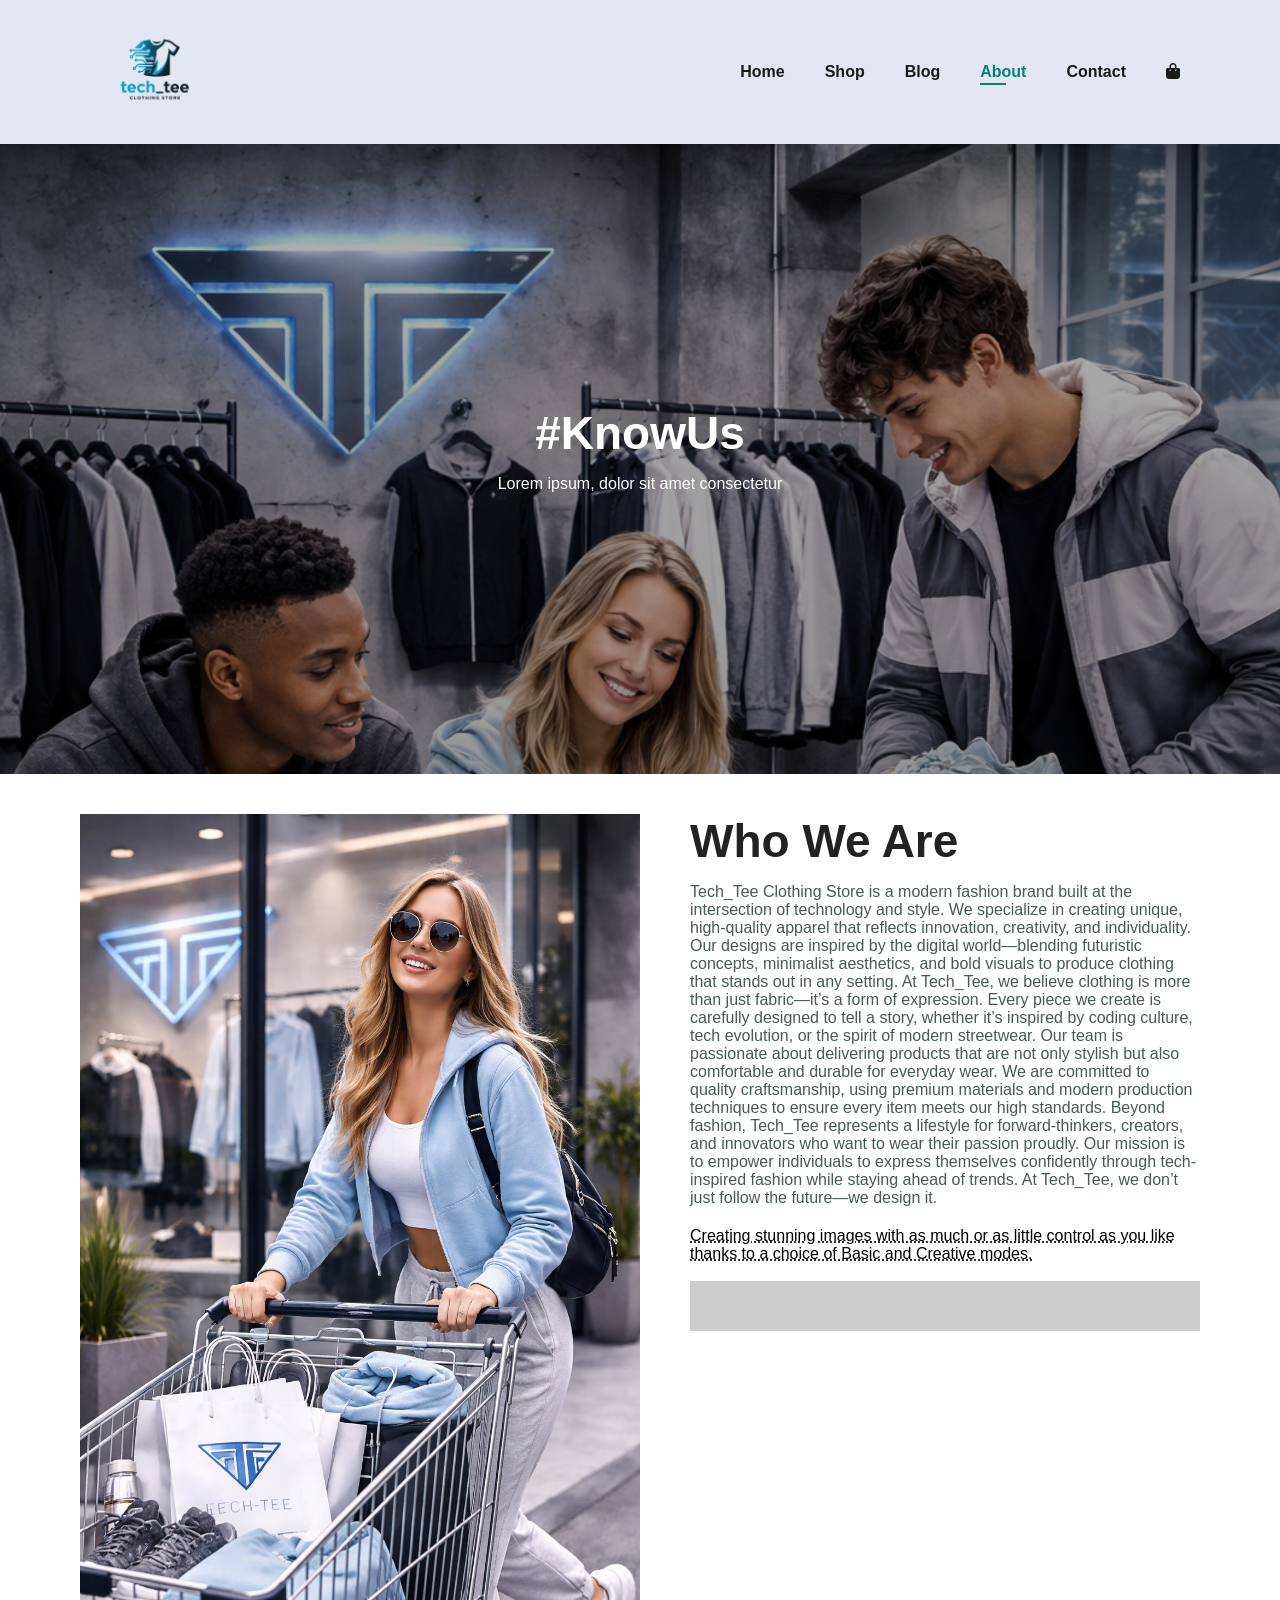
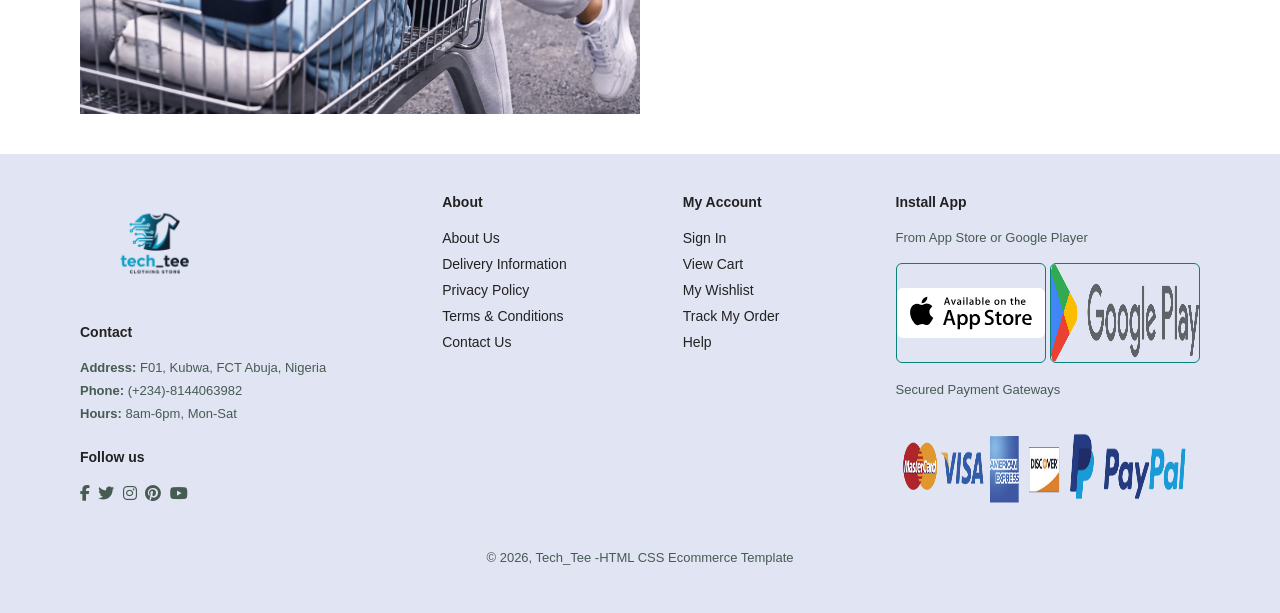
==== about.html @ 768c6d1c "about1" ====
<!DOCTYPE html>
<html lang="en">
<head>
    <meta charset="UTF-8">
    <meta name="viewport" content="width=device-width, initial-scale=1.0">
    <title>Ecommerce-Website</title>
    <link rel="stylesheet" href="https://cdnjs.cloudflare.com/ajax/libs/font-awesome/6.5.0/css/all.min.css">
    <link rel="stylesheet" href="style.css">
</head>
<body>
    <section id="header">
        <a href="#"><img src="images/logo-1.png" class="logo" class="logo" onclick="location.href='index.html'" alt="Website-logo"></a>

        <div>
            <ul id="navbar">
                <li><a href="index.html">Home</a></li>
                <li><a href="shop.html">Shop</a></li>
                <li><a href="blog.html">Blog</a></li>
                <li><a class="active" href="about.html">About</a></li>
                <li><a href="contact">Contact</a></li>
                <li id="lg-bag"><a href="cart.html"><i class="fa-solid fa-bag-shopping"></i></i></a></li>
                <a href="#" id="close"><i class="far fa-times"></i></a>
            </ul>
        </div>
        <div id="mobile">
             <a href="cart.html"><i class="fa-solid fa-bag-shopping"></i></i></a>
             <i id="bar" class="fas fa-outdent"></i>
        </div>
    </section>
    <section id="page-header" class="about-header"> 
        <h2>#KnowUs</h2>
        <p>Lorem ipsum, dolor sit amet consectetur</p>
    </section>
    <section id="about-header" class="section-p1">
        <div class="about-container">
           <img src="images/about2.png" alt="">
            <div class="about-text">
                <h2>Who We Are</h2>
                <p>
                    Tech_Tee Clothing Store is a modern fashion brand built at the intersection of technology and style. We specialize in creating unique, high-quality apparel that reflects innovation, creativity, and individuality. Our designs are inspired by the digital world—blending futuristic concepts, minimalist aesthetics, and bold visuals to produce clothing that stands out in any setting.

                    At Tech_Tee, we believe clothing is more than just fabric—it’s a form of expression. Every piece we create is carefully designed to tell a story, whether it’s inspired by coding culture, tech evolution, or the spirit of modern streetwear. Our team is passionate about delivering products that are not only stylish but also comfortable and durable for everyday wear.

                    We are committed to quality craftsmanship, using premium materials and modern production techniques to ensure every item meets our high standards. Beyond fashion, Tech_Tee represents a lifestyle for forward-thinkers, creators, and innovators who want to wear their passion proudly.

                    Our mission is to empower individuals to express themselves confidently through tech-inspired fashion while staying ahead of trends. At Tech_Tee, we don’t just follow the future—we design it.
                </p>
                <abbr title="">Creating stunning images with as much or as little control as you like thanks to a choice of Basic and Creative modes.</abbr>
                <br><br>
                <div class="marquee">
                    <p>Creating stunning images with as much or as little control as you like thanks to a choice of Basic and Creative modes.</p>
                </div>
            </div>
        </div>
    </section> 
    <footer class="section-p1">
        <div class="col">
            <img class="logo" src="images/logo-1.png" onclick="location.href='index.html'" alt="">
            <h4>Contact</h4>
            <p><strong>Address:</strong> F01, Kubwa, FCT Abuja, Nigeria</p>
            <p><strong>Phone:</strong> (+234)-8144063982</p>
            <p><strong>Hours:</strong> 8am-6pm, Mon-Sat</p>

            <div class="follow">
            <h4>Follow us</h4>
            <div class="icon">
                <i class="fab fa-facebook-f"></i>
                <i class="fab fa-twitter"></i>
                <i class="fab fa-instagram"></i>
                <i class="fab fa-pinterest"></i>
                <i class="fab fa-youtube"></i>
            </div>
        </div>
        </div>
        
        <div class="col">
            <h4>About</h4>
            <a href="#">About Us</a>
            <a href="#">Delivery Information</a>
            <a href="#">Privacy Policy</a>
            <a href="#">Terms & Conditions</a>
            <a href="#">Contact Us</a>
        </div>
        <div class="col">
            <h4>My Account</h4>
            <a href="#">Sign In</a>
            <a href="#">View Cart</a>
            <a href="#">My Wishlist</a>
            <a href="#">Track My Order</a>
            <a href="#">Help</a>
        </div>
        <div class="col install">
            <h4>Install App</h4>
            <p>From App Store or Google Player</p>
            <div class="row">
                <img class="payment" src="images/app-store.svg" alt="">
                <img class="payment" src="images/google.png" alt="">
            </div>
            <p>Secured Payment Gateways</p>
            <img class="payment1" src="images/payment.png" alt="">
        </div>
        <div class="copyright">
            <p>&copy; 2026, Tech_Tee -HTML CSS Ecommerce Template</p>
        </div>
    </footer>
    <script src="script.js"></script>
</body>
</html>
---- style.css ----
@import url('https://fonts.googleapis.com/css2?family=League+Spartan:wght@100;200;300;400;500;600;700;800;900&display=swap');
* {
    margin: 0;
    padding: 0;
    box-sizing: border-box;
    font-family: 'spartan', sans-serif;
}

h1 {
    font-size: 50px;
    line-height: 64px;
    color: #222;
}

h2 {
    font-size: 46px;
    line-height: 54px;
    color: #222;
}

h4 {
    font-size: 20px;
    color: #222;
}

h6 {
    font-weight: 700;
    font-size: 12px;
}

p {
    font-size: 16px;
    color: #465b52;
    margin: 15px 0 20px 0;
}

.section-p1 {
    padding: 40px 80px;
}

.section-m1 {
    margin: 40px 0;
}
button.normal {
    font-size: 14px;
    font-weight: 600;
    padding: 15px 10px;
    color: #000;
    background-color: #fff;
    border-radius: 4px;
    cursor: pointer;
    border: none;
    outline: none;
    transition: 0.2s ;
}
button.white {
    font-size: 13px;
    font-weight: 600;
    padding: 11px 18px;
    color: #fff;
    background-color: transparent;
    cursor: pointer;
    border: 1px solid #fff ;
    outline: none;
    transition: 0.2s ;
}

body {
    width: 100%;
}

/*Header Start */
#header {
  display: flex;
  justify-content:space-between;  
  align-items: center;
  padding: 20px 80px;
  background-color: #E3E6F3;
  box-shadow: 0 5px 15px rgba(0, 0, 0, 0.06);
  z-index: 999;
  position: sticky;
  top: 0;
  left: 0;
}
#header img {
    height: 100px;
    width: 150px;
}

#navbar {
    display: flex;
    justify-content: center;
    align-items: center;
}

#navbar li {
    list-style: none;
    padding: 0 20px;
    position: relative;
}

#navbar li a {
    text-decoration: none;
    font-size: 16px;
    font-weight: 600;
    color: #1a1a1a;
    transition: 0.3s  ease;
}

#navbar li a:hover,
#navbar li a.active {
    color: #088178;
}

#navbar li a.active::after,
#navbar li a:hover::after{
    content: "";
    width: 30%;
    height: 2px;
    background: #088178;
    position: absolute;
    bottom: -4px;
    left: 20px;
}
#mobile {
    display: none;
    align-items: center;
}
#close {
    display: none;
}

/* Home Page*/
#hero {
    background-image: url(images/newhero.png);
    height: 100vh;
    width: 100%;
    background-size: cover;
    background-position: top 25% right 0;
    padding: 0 80px;
    display: flex;
    flex-direction: column ;
    align-items: flex-start;
    justify-content: center;
} 
#hero h4 {
    padding-bottom: 15px;
} 
#hero h1 { 
    color: #088178;
} 
#hero button {
    background-color: #E3E6F3;
    color: #088178;
    border: 0;
    padding: 14px 80px 14px 65px;
    background-repeat: no-repeat;
    cursor: pointer;
    font-weight: 700;
    font-size: 15px;
}
#feature .fe-box {
    width: 180px;
    text-align: center;
    padding: 25px 15px;
    box-shadow: 20px 20px 34px rgba(0, 0, 0, 0.03);
    border: 1px solid #cce7d0;
    border-radius: 4px;
    margin: 15px 0;
}
#feature .fe-box:hover {
   box-shadow: 10px 10px 54px rgba(70, 62, 221, 0.1); 
}

.fe-box img {
    width: 100%;
    height: 100px;
    margin-bottom: 18px;
}
#feature {
    display: flex;
    align-items: center;
    justify-content: space-between;
    flex-wrap: wrap;
}  
#feature .fe-box h6 {
    display: inline-block;
    padding: 9px 8px 6px 8px;
    line-height: 1;
    border-radius: 4px;
    color: #088178;
    background-color: #fddde4;
}
#feature .fe-box:nth-child(2) h6 {
    background-color: #cdebbc;
}
#feature .fe-box:nth-child(3) h6 {
    background-color: #d1e8f2;
}
#feature .fe-box:nth-child(4) h6 {
    background-color: #cdd4f8;
}
#feature .fe-box:nth-child(5) h6 {
    background-color: #f6dbf6;
}
#feature .fe-box:nth-child(6) h6 {
    background-color: #fff2e5;
}

#product1 {
     text-align: center;
}
#product1 .pro-container {
     display: flex;
     justify-content: space-between;
     padding-top: 20px;
     flex-wrap: wrap;
}

#product1 .pro {
   width: 23%; 
   min-width: 250px;
   padding: 10px 12px;
   border: 1px solid #cce7d0;
   border-radius: 25px;
   cursor: pointer;
   box-shadow: 20px 20px 30px rgba(0, 0, 0, 0.02);
   margin: 15px 0;
   transition: 0.2s ease;
   position: relative;
}
#product1 .pro:hover {
    box-shadow: 20px 20px 30px rgba(0, 0, 0, 0.06);
}
#product1 .pro img {
    width: 100%;
    height: 200px;
    border-radius: 20px;
}
#product1 .pro des {
    text-align: start;
    padding: 10px 0;
}
#product1 .pro span {
    color: #606063;
    font-size: 12px;
}

#product1 .pro .des h5 {
    padding-top: 7px;
    color: #1a1a1a;
    font-size: 14px;
}
#product1 .pro .des i {
    font-size: 12px;
    color: rgb(243, 181, 25);
}
#product1 .pro .des h4 {
    padding-top: 7px;
    font-size: 15px;
    font-weight: 700;
    color: #088178;
}
#product1 .pro .cart {
width: 40px;
height: 40px;
line-height: 40px;
background-color: #e8f6ea;
font-weight: 500;
color: #088178;
border: 1px solid #cce7d0;
position: absolute;
bottom: 20px;
right: 10px;
}

#banner {
    display: flex;
    flex-direction: column;
    justify-content: center;
    align-items: center;
    text-align: center;
    background-image:linear-gradient(rgba(0,0,0,0.3), rgba(0,0,0,0.3)), url(images/banner/b1.png);
    background-size: cover;
    background-position: center;
    width: 100%;
    height: 70vh;
}
#banner h4 {
    color: #fff;
    font-size: 16px;
}
#banner h2 {
    color: #fff;
    font-size: 30px;
    padding: 10px 0;
}
#banner h2 span {
    color: #ef3636;
}
#banner button:hover {
    background-color: #088178;
    color: #fff;
}
#sm-banner {
    display:flex;
    justify-content: space-around;
    flex-wrap: wrap;
}
#sm-banner .banner-box {
    display: flex;
    flex-direction: column;
    justify-content: center;
    align-items: flex-start;
    background-image:linear-gradient(rgba(0,0,0,0.3), rgba(0,0,0,0.3)), url(images/sm3.png);
    background-size: cover;
    background-position: center;
    min-width: 500px;
    height: 55vh;
    padding: 30px;
}
#sm-banner .banner-box2 {
    background-image:linear-gradient(rgba(0,0,0,0.3), rgba(0,0,0,0.4)), url(images/sm2.png);
}
#sm-banner h4 {
    color: #fff;
    font-size: 20px;
    font-weight: 300;
}
#sm-banner h2 {
    color: #fff;
    font-size: 20px;
    font-size: 800;
}
#sm-banner span {
    color: #fff;
    font-size: 14px;
    font-size: 500;
    padding-bottom: 15px;
}
#sm-banner .banner-box:hover button {
    background-color: #088178;
    border: 1px sol id #088178  ;
}
#banner3 {
    display:flex;
    justify-content: space-between;
    flex-wrap: wrap;
    padding: 0 80px;
}
#banner3 .banner-box {
    display: flex;
    flex-direction: column;
    justify-content: center;
    align-items: flex-start;
    background-image:linear-gradient(rgba(0,0,0,0.3), rgba(0,0,0,0.4)), url(images/new-sm1.jpg);
    background-size: cover;
    background-position: center;
    min-width: 30%;
    height: 30vh;
    padding: 20px;
    margin-bottom: 20px; 
}
#banner3 .banner-box4{
    background-image:linear-gradient(rgba(0,0,0,0.3), rgba(0,0,0,0.3)), url(images/new-sm3.jpg);
}
#banner3 .banner-box5{
    background-image:linear-gradient(rgba(0,0,0,0.3), rgba(0,0,0,0.4)), url(images/new-sm11.jpg);
}
#banner3 h2 {
     color: #fff;
     font-family: 900;
     font-size: 22px;
}

#banner3 h3 {
     color: #ec544e;
     font-family: 800;
     font-size: 25px;
}
#newsletter {
    display: flex;
    justify-content: space-between;
    align-items: center;
    flex-wrap: wrap;
    background-image: url(images/b4.jpg);
    background-size: cover;
    background-position: center;
    background-color: #041e42;
}
#newsletter h4 {
    font-size: 22px;
    font-weight: 700;
    color: #fff;
}
#newsletter p {
    font-size: 14px;
    font-weight: 600;
    color: #818ea0;
}
#newsletter p span{
    color: #ffbd27;
}
#newsletter .form {
    display: flex;
    width: 40%;
}

#newsletter input {
    height: 3.125rem;
    padding: 0 1.25em;
    font-size: 14px;
    width: 100%;
    border: 1px solid transparent;
    border-radius: 4px;
    outline: none;
    border-top-right-radius: 0;
    border-bottom-right-radius: 0;
}
#newsletter button {
    background-color: #088178;
    color: #fff;
    white-space: nowrap;
    border-top-left-radius: 0;
    border-bottom-left-radius: 0; 
}

footer {
    display: flex;
    flex-wrap: wrap;
    justify-content: space-between;
    background-color: #e1e4f2;
}
footer .col {
    display: flex;
    flex-direction: column;
    align-items: flex-start;
    margin-bottom: 20px;
}
footer .logo {
    height: 100px;
    width: 150px;
    margin-bottom: 30px;
}
footer h4 {
    font-size: 14px;
    padding-bottom: 20px;
}
footer p {
    font-size: 13px;
    margin: 0 0 8px 0;
}
footer a {
    font-size: 14px;
    text-decoration: none;
    color: #222;
    margin-bottom: 10px;
}

footer .follow {
    margin-top: 20px;
}
footer .follow i {
    color: #465b52;
    padding-right: 4px;
    cursor: pointer;
} 
footer .install .row img{
    border: 1px solid #088178;
    border-radius: 6px ;
} 
footer .install img {
    margin: 10px 0 15px 0;
}

footer .payment{
    height: 100px;
    width: 150px;
}

footer .payment1{
    height: 100px;
    width: 300px;
}
 
footer .follow i:hover {
    color: #088178;
}
footer .follow i:hover,
footer a:hover {
    color: #088178;
}

footer .copyright {
    width: 100%;
    text-align: center;
}

/* Shop Page*/
#page-header{
   background-image:linear-gradient(rgba(0,0,0,0.3), rgba(0,0,0,0.5)), url('images/shopbanner.png'); 
    width: 100%;
    height: 70vh;
    background-size: cover;
    display: flex;
    justify-content: center;
    text-align: center;
    flex-direction: column;
    padding: 14px;
}
#page-header h2,
#page-header p {
    color: #fff;
}
#pagination {
    text-align: center;
}
#pagination a {
    text-decoration: none;
    background-color: #088178;
    padding: 15px 20px;
    color: #fff;
    font-weight: 600;
}
#pagination a i {
    font-size: 16px;
    font-weight: 600;
}

/*Single Product*/
#prodetails {
    display: flex;
    margin-top:20px ; 
}
#prodetails  .single-pro-image {
    width: 40%;
    margin-right: 50px;
}
.small-img-group {
    display: flex;
    justify-content: space-between;
}
.small-img-col {
     flex-basis: 24%;
     cursor: pointer;
}
#prodetails .single-pro-details {
    width: 50%;
    padding-top: 20px;
}

#prodetails .single-pro-details h4 {
    padding: 40px 0 20px 0;
}
#prodetails .single-pro-details h2 {
    font-size: 20px;
}
#prodetails .single-pro-details select {
    display: block;
    padding: 5px 10px;
    margin-bottom: 10px;
}
#prodetails .single-pro-details input {
    width: 50px;
    height: 47px;
    padding-right: 10px;
    font-size: 16px;
    margin-right: 10px;
}
#prodetails .single-pro-details input:focus{
    outline: none;
}
#prodetails .single-pro-details button{
     background-color: #088178;
     color: #fff  ;
}
#prodetails .single-pro-details span {
      line-height: 25px;
}

/*Blog Page*/
#page-header.blog-header{
    background-image:linear-gradient(rgba(0,0,0,0.3), rgba(0,0,0,0.4)), url('images/blog.png'); 
}
 #blog {
    padding: 150px 150px 0 150px;
 }
 #blog .blog-box{
    display: flex;
    justify-content: center;
    width: 100%;
    position: relative;
    padding-bottom: 90px;
 }
 #blog .blog-img{
    width:50%;
    margin-right: 40px;
 }
#blog img{
    width: 100%;
    height: 300px;
    object-fit: fill;
}
#blog .blog-details{
    width:50%;
 }
 #blog .blog-details a{
    text-decoration: none;
    font-size: 11px;
    color: #000;
    font-weight: 700;
    position: relative;
    transition: 0.3s;
 }
 #blog .blog-details a::after{
    content: "";
    width: 50px;
    height: 1px;
    background-color: #000;
    position: absolute;
    top: 4px;
    right: -60px;
 }
 #blog .blog-details a:hover {
    color:#088178;
 }
 #blog .blog-details a:hover::after{
    background-color:#088178;
 }
 #blog .blog-box h1{
    position: absolute;
    top: -40px;
    left: 0;
    font-size: 70px;
    font-weight: 700;
    color: #c9cbce;
    z-index: -9;
 }

 /* About Page*/
 #page-header.about-header {
    background-image:linear-gradient(rgba(0,0,0,0.3), rgba(0,0,0,0.4)), url('images/about1.png') ;
 }
 #about-header.section-p1 {
    display: flex;
    flex-direction: column;
    align-items: center;
    justify-content: space-around;
 }
 #about-header .about-container{
    display: flex;
    flex-direction: row;
    justify-content: space-between;
    width: 100%;
    height: 100vh;
 }
 #about-header img {
    width: 50%;
    height: auto;
 } 
 .about-text {
    padding-left: 50px;
    width: 50%;
    padding-bottom: 20px;
 } 
 .marquee {
    height: 50px;
    width: 100%;
    overflow: hidden;
    background-color: #ccc;
    white-space: nowrap;
 }
 .marquee p {
    display: inline-block;
    padding-left: 100%; /* move this here */
    animation: scroll-text 12s linear infinite;
 }
 @keyframes scroll-text {
    0% {
        transform: translateX(0);
    }
    100% {
        transform: translateX(-100%);
    }
}
 .marquee p {
    display: inline-block;
    animation: scroll-text 10s linear infinite;
 }

/*Start Media Query */
@media (max-width:799px){
    .section-p1 {
    padding: 40px 20px;
    }
    #navbar {
        display: flex;
        flex-direction: column;
        justify-content: flex-start;
        align-items: flex-start;
        position: fixed;
        top: 0;
        right: -300px;
        height: 100vh;
        width: 300px;
        background-color: #E3E6f3;
        box-shadow: 0 40px 60px rgba(0, 0, 0, 0.1);
        padding: 80px 0 0 10px;
        transition: 0.3s;
    }
    #navbar.active {
        right: 0px;
    }
     #navbar li {
            margin-bottom: 25px;
    }
    #mobile {
        display: flex;
        align-items: center;
    }
    #mobile i{
        color: #1a1a1a;
        font-size: 24px;
        padding-left: 20px;
    } 
    #close {
        display: initial;
        position: absolute;
        top: 30px;
        left: 30px;
        color: #222;
        font-size: 24px;
    }
    #lg-bag {
        display: none;
    }
    #hero {
        height: 70vh;
        width: 100%;
        background-position: top 30% right 30%;
        padding: 0 80px;
    }
    #feature {
        justify-content: center;
    }
    #feature .fe-box{
        margin: 15px 15px;
    }
    #product1 .pro-container {
        justify-content: center;
    }
    #product1 .pro {
        margin: 15px;
    }
    #banner {
        
        height: 20vh; 
    }
    #sm-banner .banner-box {
        min-width: 100%;
        height: 40vh;
    }
    #sm-banner .banner-box2 { 
        margin-top: 30px;
    }
    #banner3 {
        padding: 0 40px;

    }
    #banner3 .banner-box {
        width: 28%;
    }
    #newsletter .form{
        width: 70%;
    }
}

@media (max-width: 477px){
    .section-p1 {
        padding: 20px;
    }

    #header {
        padding: 10px 20px;
    }

    #header img {
        height: 70px;
        width: 100px;
    }

    #hero {
        padding: 0 20px;
        height: 60vh;
        background-position: 55%;
    }

    #hero h1 {
        font-size: 32px;
    }

    #hero h2 {
        font-size: 28px;
    }

    #hero h4 {
        font-size: 16px;
    }

    #hero button {
        padding: 10px 40px;
    }

    #feature {
        justify-content: space-between;
    }

    #feature .fe-box {
        width: 165px;
        margin: 0 0 15px 0;
    }
    #product1 .pro {
        width: 100%;
    }
    #banner {
        height: 40vh;
    }
    #sm-banner .banner-box {
        height: 40vh ;
    }
    #sm-banner .banner-box2 { 
        margin-top: 20px;
    }
    #banner3 {
        padding: 0 20px;
    }
    #banner3 .banner-box {
        width: 100%;
    }
    #newsletter {
        padding: 30px 20px;
    }
    #newsletter .form{
        width: 100%;
    }
    footer .coryright {
        text-align: start;
    }
}
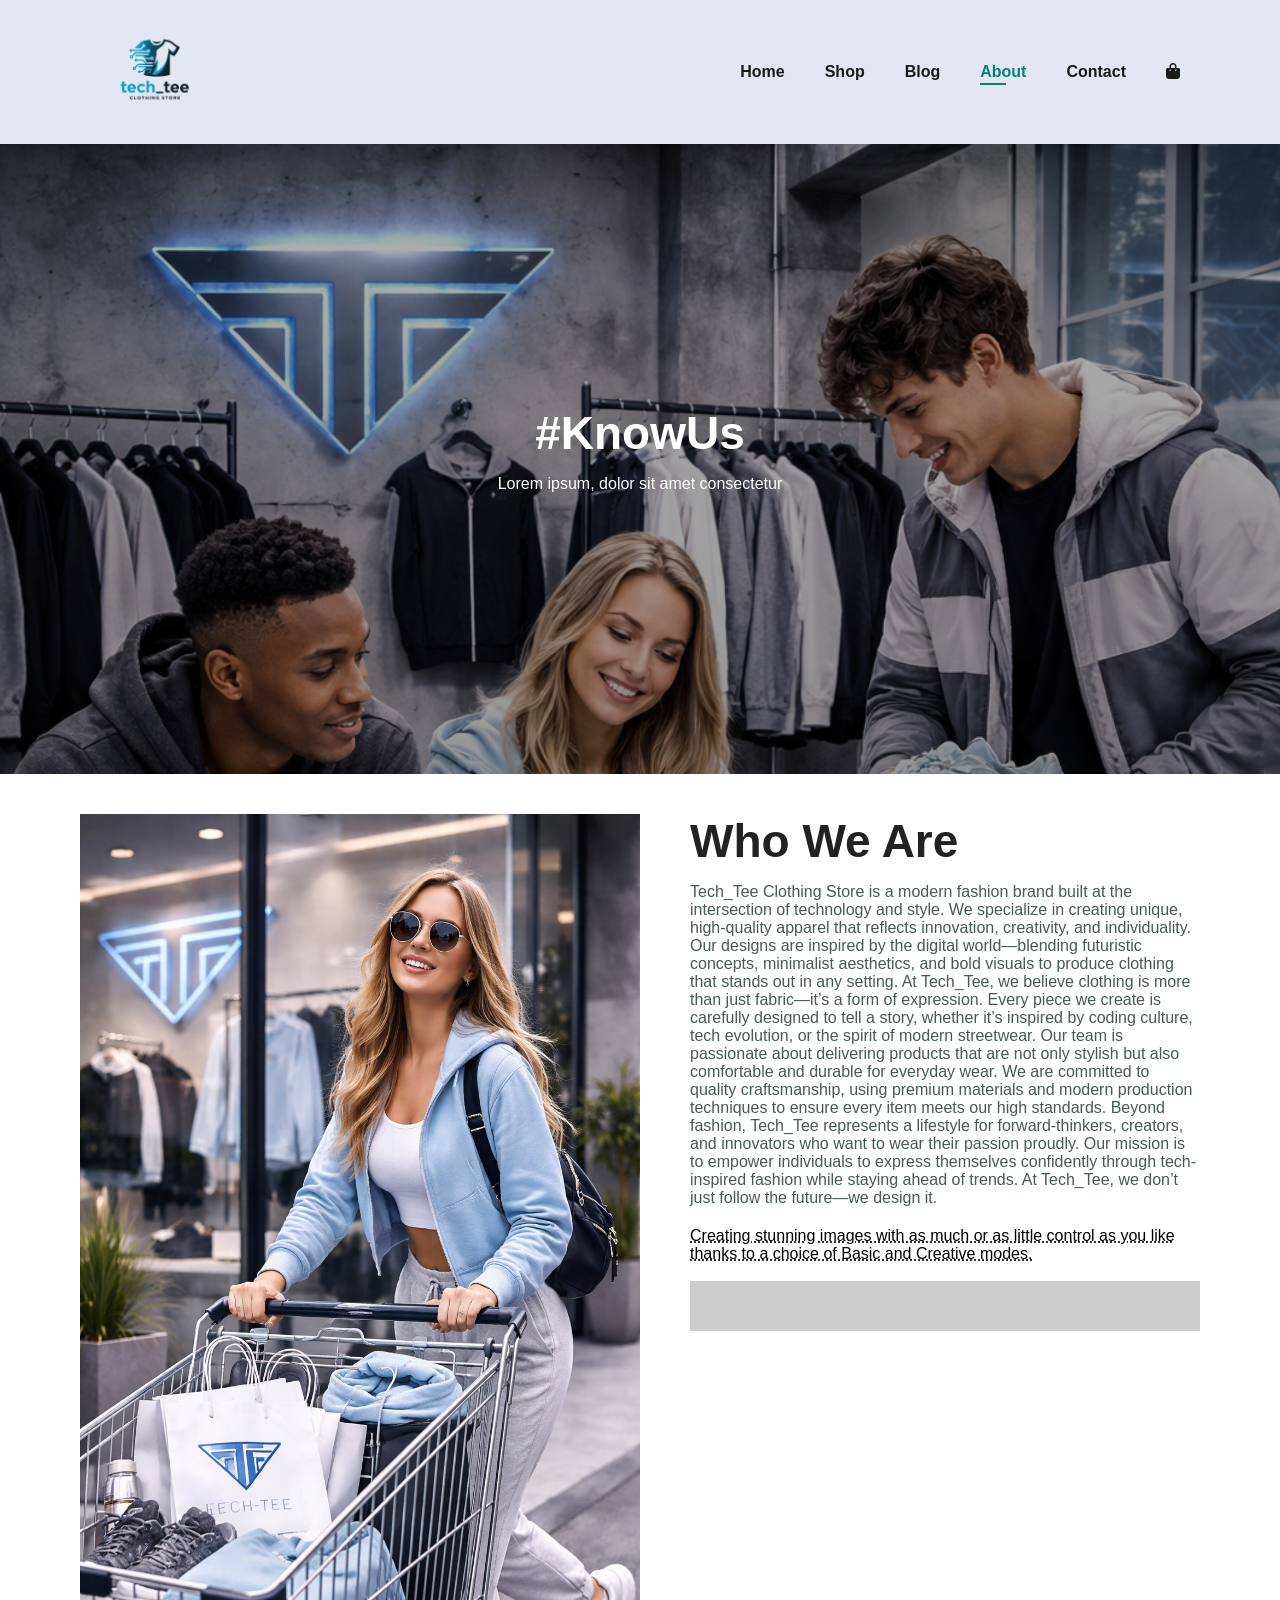
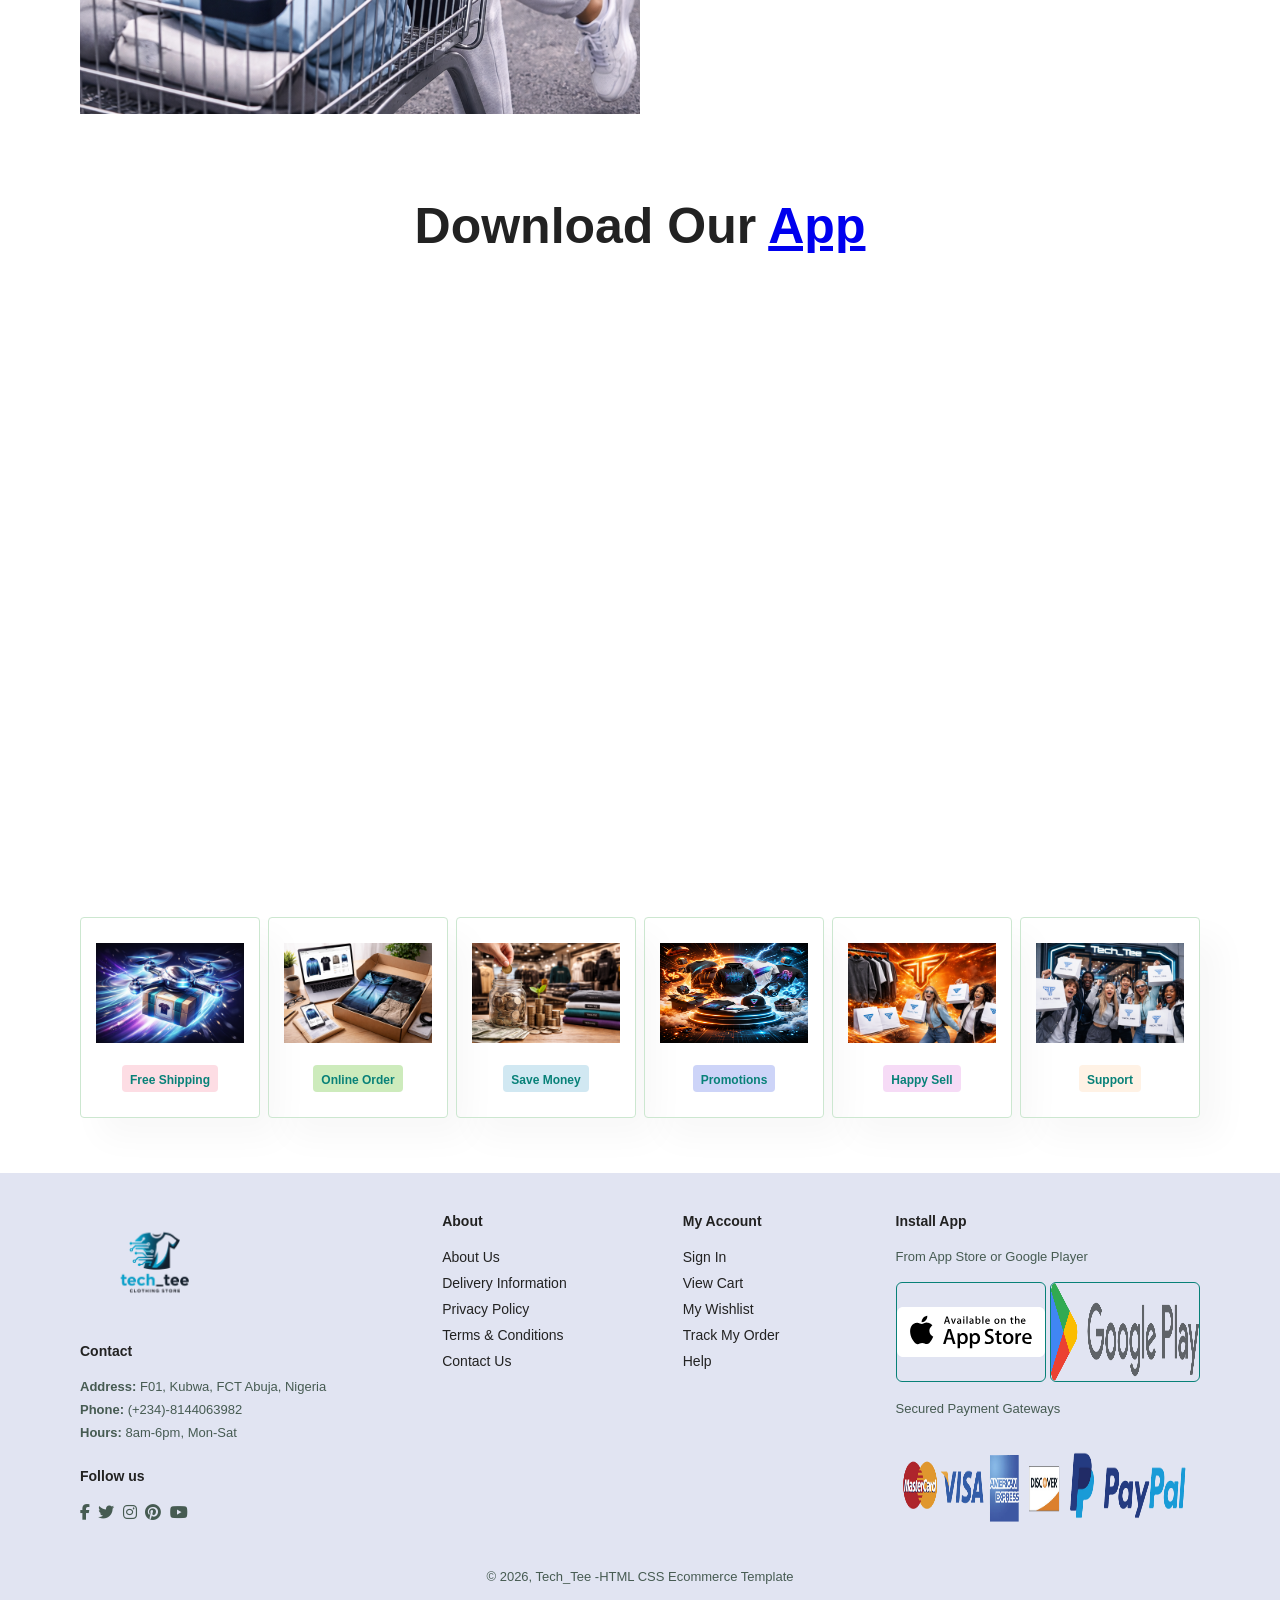
==== commit 4f3e741d: "now-about" ====
--- a/about.html
+++ b/about.html
@@ -53,6 +53,38 @@
             </div>
         </div>
     </section> 
+    <section id="about-App" class="section-p1">
+        <h1>Download Our <a href="#">App</a></h1>
+        <div class="video">
+            <video autoplay muted loop src="images/App11.mp4"></video>
+        </div>
+    </section>
+    <section id="feature" class="section-p1">
+        <div class="fe-box">
+            <img src="images/feature/Fe.png" alt="">
+            <h6>Free Shipping</h6>
+        </div>
+        <div class="fe-box">
+            <img src="images/feature/online.png" alt="">
+            <h6>Online Order</h6>
+        </div>
+        <div class="fe-box">
+            <img src="images/feature/Save.png" alt="">
+            <h6>Save Money</h6>
+        </div>
+        <div class="fe-box">
+            <img src="images/feature/Promotions.png" alt="">
+            <h6>Promotions</h6>
+        </div>
+        <div class="fe-box">
+            <img src="images/sm1.png" alt="">
+            <h6>Happy Sell</h6>
+        </div>
+        <div class="fe-box">
+            <img src="images/feature/Support.png" alt="">
+            <h6>Support</h6>
+        </div>
+    </section>
     <footer class="section-p1">
         <div class="col">
             <img class="logo" src="images/logo-1.png" onclick="location.href='index.html'" alt="">
--- a/style.css
+++ b/style.css
@@ -687,6 +687,18 @@
     display: inline-block;
     animation: scroll-text 10s linear infinite;
  }
+ #about-App {
+    text-align: center;
+ }
+ #about-App .video {
+    height: 100%;
+    margin-top: 3px auto 0 auto;
+ }
+ #about-App .video video {
+    width: 100%;
+    height: 100%;
+    border-radius: 20px;
+ }
 
 /*Start Media Query */
 @media (max-width:799px){
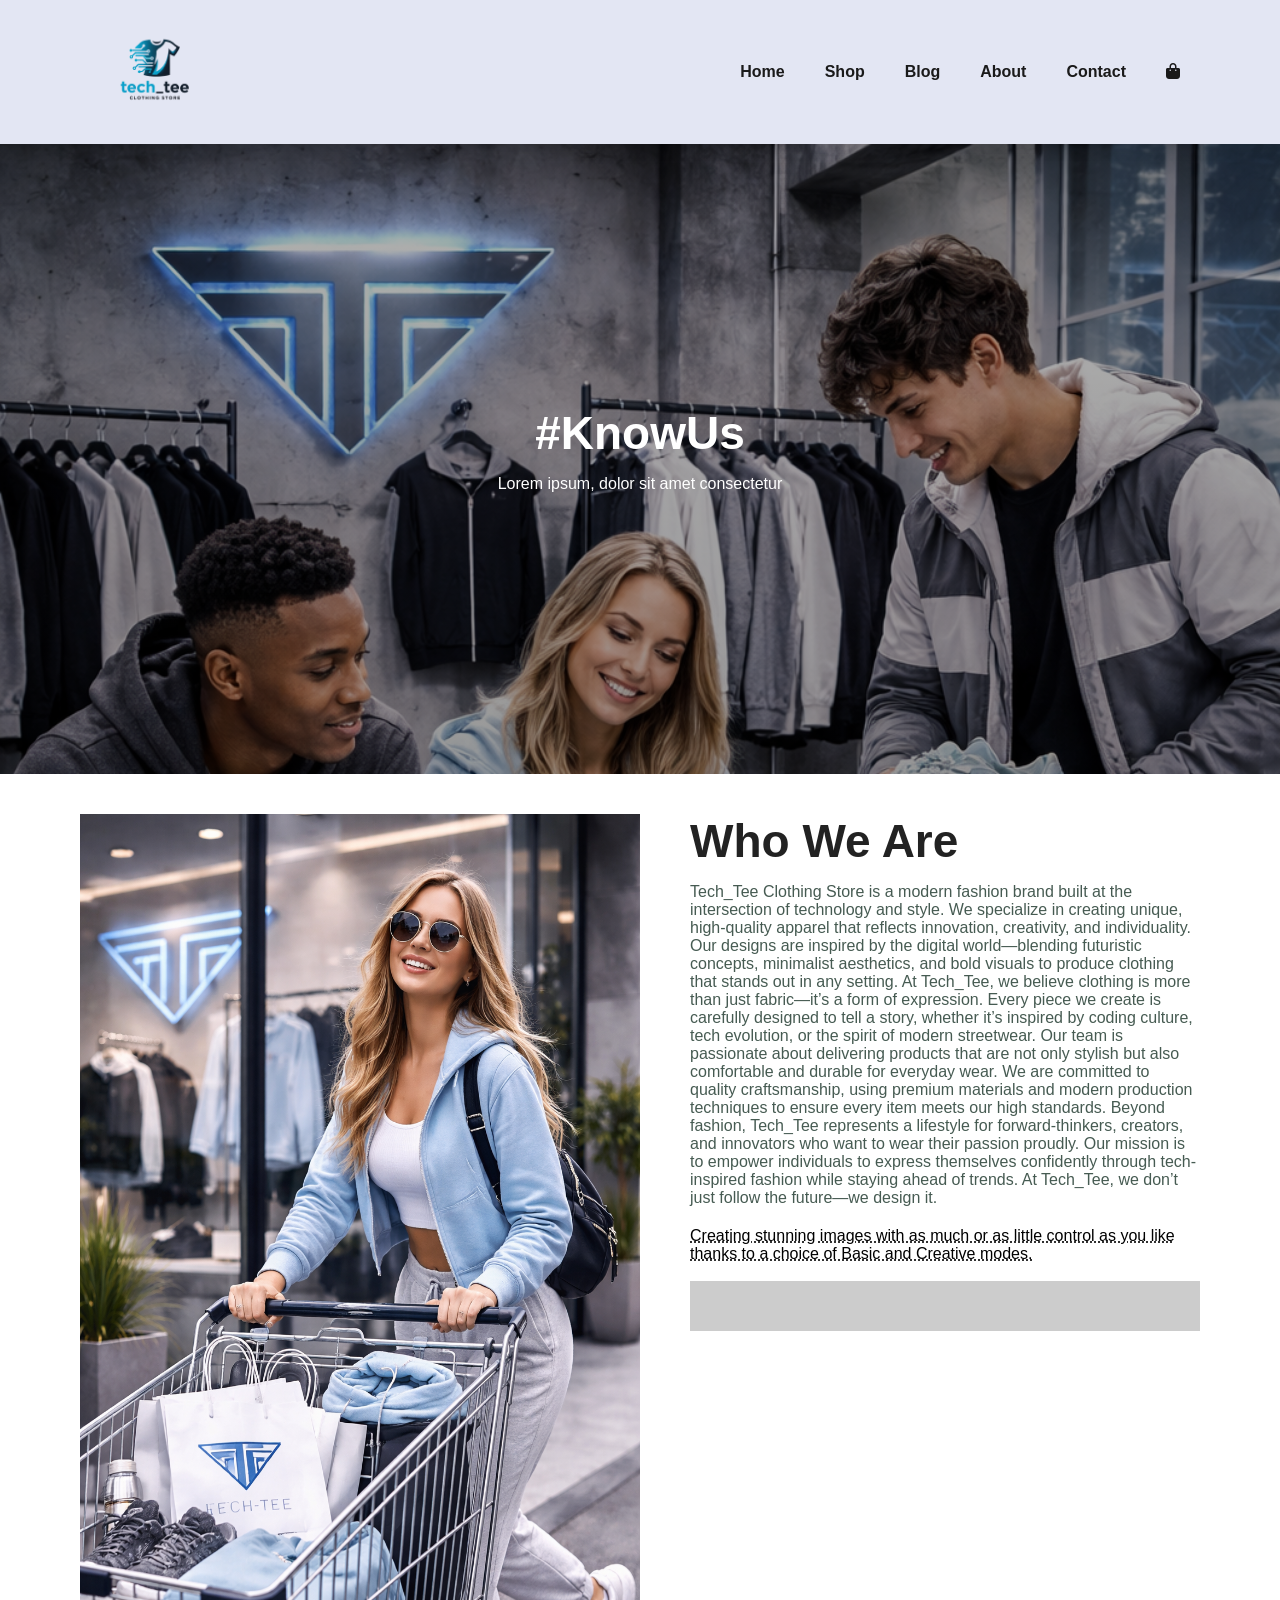
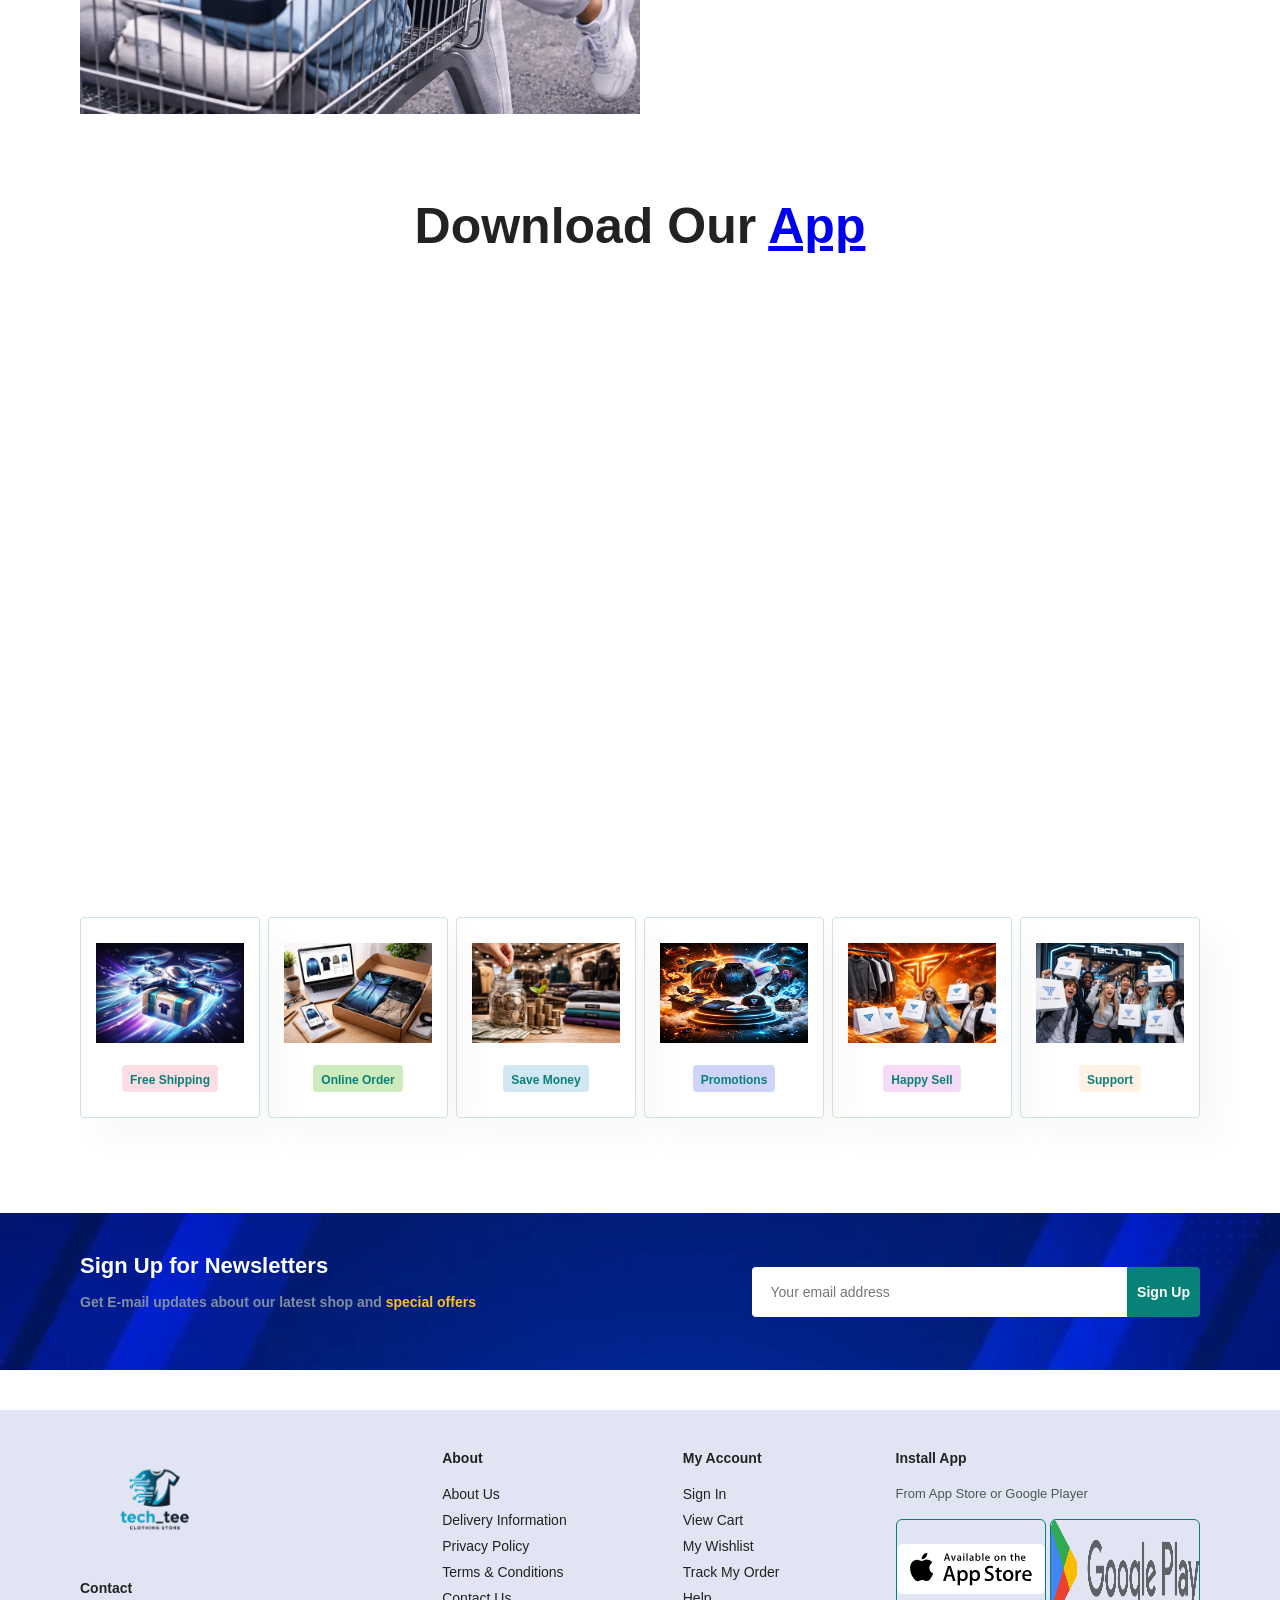
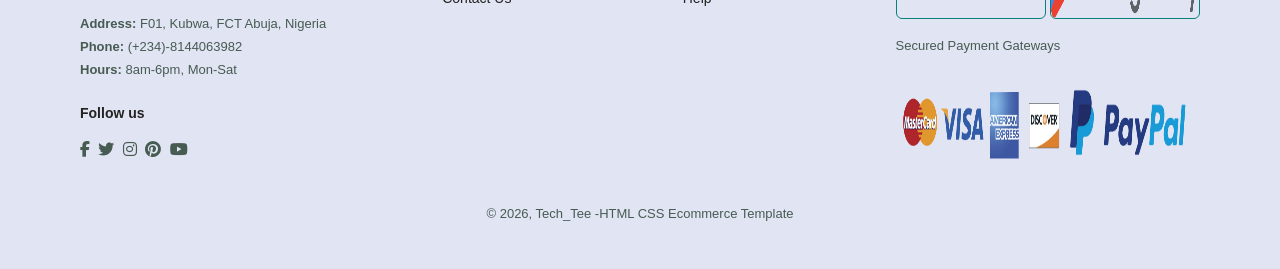
==== commit a608c048: "contact" ====
--- a/about.html
+++ b/about.html
@@ -16,7 +16,7 @@
                 <li><a href="index.html">Home</a></li>
                 <li><a href="shop.html">Shop</a></li>
                 <li><a href="blog.html">Blog</a></li>
-                <li><a class="active" href="about.html">About</a></li>
+                <li><a href="about.html">About</a></li>
                 <li><a href="contact">Contact</a></li>
                 <li id="lg-bag"><a href="cart.html"><i class="fa-solid fa-bag-shopping"></i></i></a></li>
                 <a href="#" id="close"><i class="far fa-times"></i></a>
@@ -56,7 +56,7 @@
     <section id="about-App" class="section-p1">
         <h1>Download Our <a href="#">App</a></h1>
         <div class="video">
-            <video autoplay muted loop src="images/App11.mp4"></video>
+            <video autoplay muted loop src="images/App12.mp4"></video>
         </div>
     </section>
     <section id="feature" class="section-p1">
@@ -83,6 +83,16 @@
         <div class="fe-box">
             <img src="images/feature/Support.png" alt="">
             <h6>Support</h6>
+        </div>
+    </section>
+    <section id="newsletter" class="section-p1 section-m1">
+        <div class="newstext">
+            <h4>Sign Up for Newsletters</h4>
+            <p>Get E-mail updates about our latest shop and <span>special offers</span></p>
+        </div>
+        <div class="form">
+            <input type="text" placeholder="Your email address">
+            <button class="normal">Sign Up</button>
         </div>
     </section>
     <footer class="section-p1">
--- a/style.css
+++ b/style.css
@@ -699,7 +699,103 @@
     height: 100%;
     border-radius: 20px;
  }
-
+ /* About Page*/
+ #page-header.contact-header{
+    background-image:linear-gradient(rgba(0,0,0,0.3), rgba(0,0,0,0.6)), url(images/contact.png) ;
+ }
+ #contact-details {
+    display: flex;
+    justify-content: space-between;
+    align-items: center;
+ }
+ #contact-details .details {
+    width: 40%;
+ }
+
+#contact-details .details span, 
+#form-details form span {
+    font-size: 12px;
+}
+#contact-details .details h2,
+#form-details form h2 {
+  font-size: 26px;
+  line-height: 35px;
+  padding: 20px 0;
+}
+#contact-details .details h3 {
+  font-size: 16px;
+  padding-bottom: 16px;
+}
+#contact-details .details li {
+  list-style: none;
+  display: flex;
+  padding: 10px 0;
+}
+#contact-details .details li i {
+    font-size: 14px;
+    padding-right: 22px;
+}
+#contact-details .details li p {
+    margin: 0;
+    font-size: 14px;
+}
+#contact-details .map {
+     width: 55%;
+     height: 500px;
+}
+#contact-details .map iframe {
+     width: 100%;
+     height: 100%;
+     box-shadow: 0 5px 20px rgba(0,0,0,0.1);
+}
+#form-details {
+    display: flex;
+    justify-content: space-between;
+    margin: 30px;
+    padding: 80px;
+    border: 1px solid #e1e1e1;
+}
+#form-details form {
+    width: 65%;
+    display: flex;
+    flex-direction: column;
+    align-items: flex-start;
+}
+#form-details form input,
+#form-details form textarea {
+    width: 100%;
+    padding: 12px 15px;
+    outline: none;
+    margin-bottom: 20px;
+    border: 1px solid #e1e1e1;
+}
+#form-details form button {
+    background-color: #088178;
+    color: #fff;
+}
+#form-details .people div {
+    padding-bottom: 25px;
+    display: flex;
+    align-items:flex-start ;
+}
+#form-details .people div img {
+  width: 90px;
+  height: 90px; 
+  object-fit: cover;
+  border-radius: 100px;
+  margin-right: 15px; 
+} 
+#form-details .people div p {
+    margin: 0;
+    font-size: 12px;
+    line-height: 25px;
+}
+#form-details .people div span {
+   display: block;
+   font-size: 16px;
+   font-weight: 600;
+   color: #000;   
+}
 /*Start Media Query */
 @media (max-width:799px){
     .section-p1 {
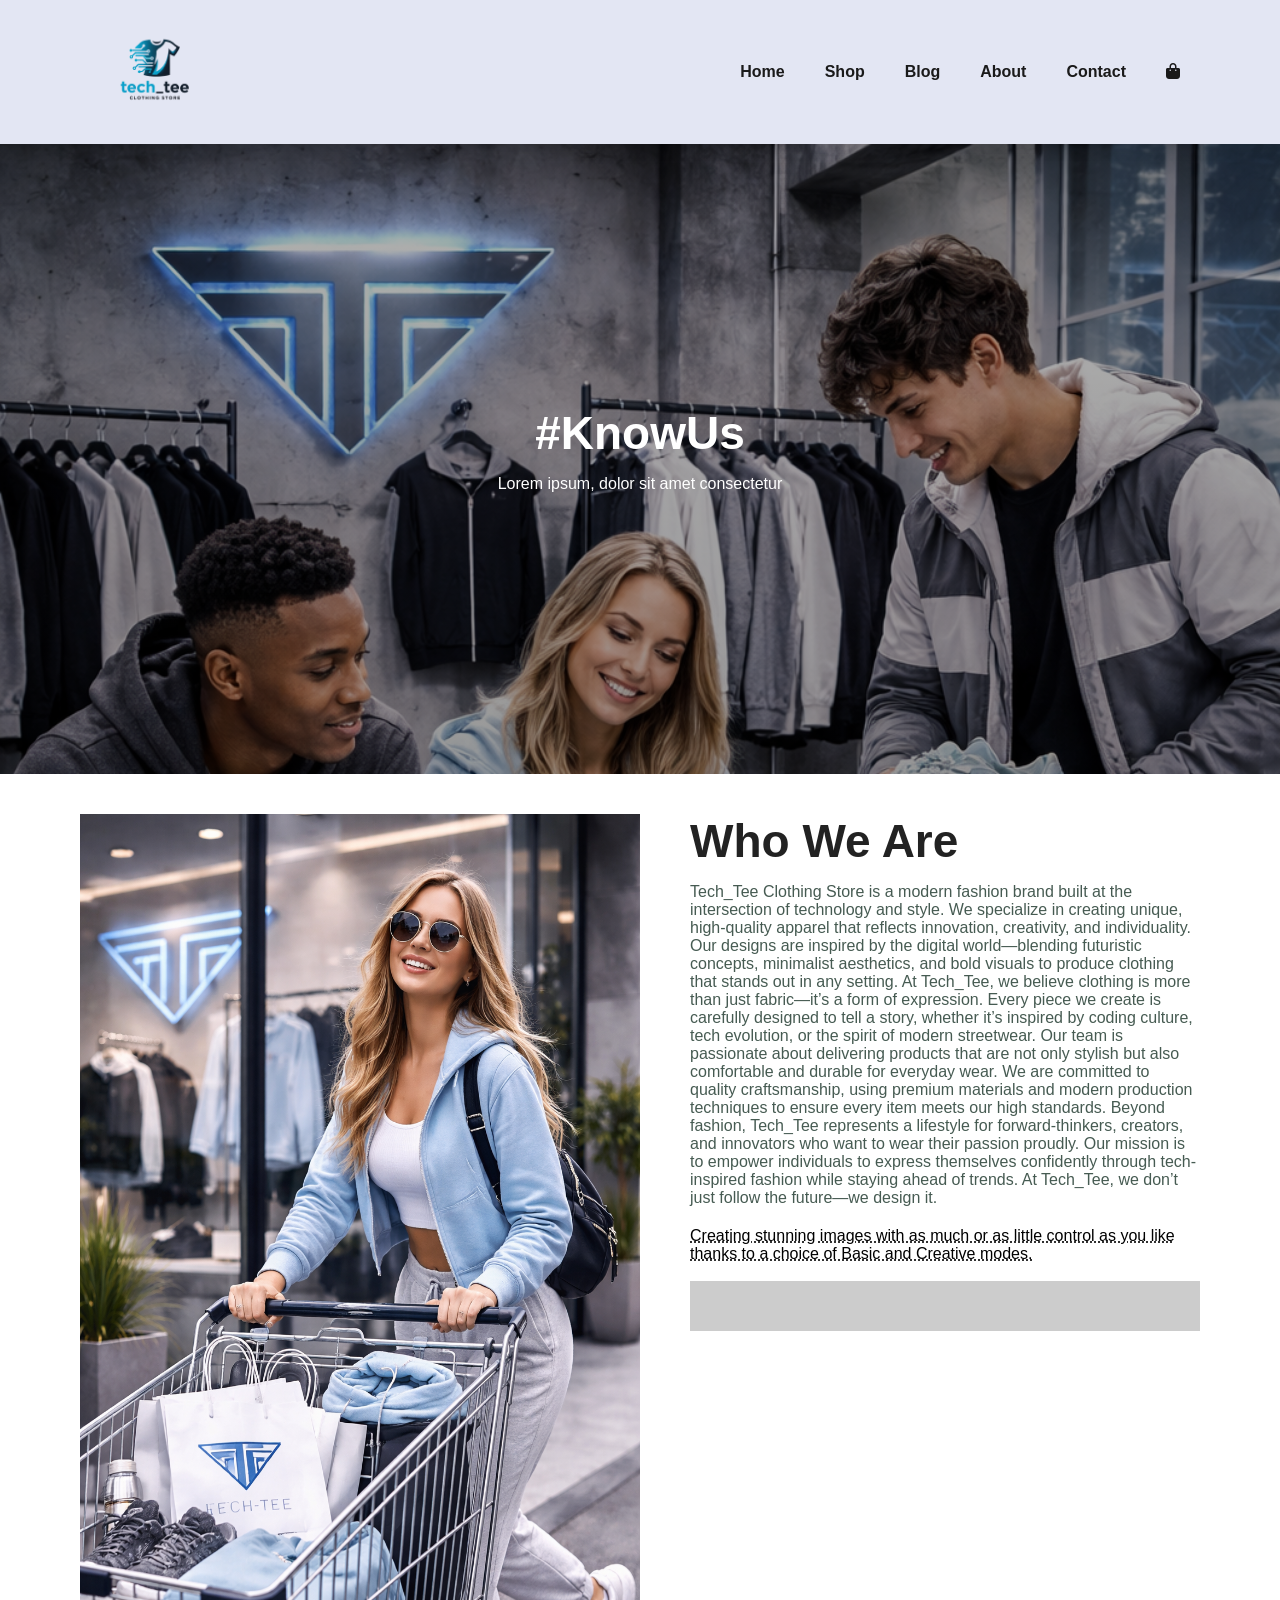
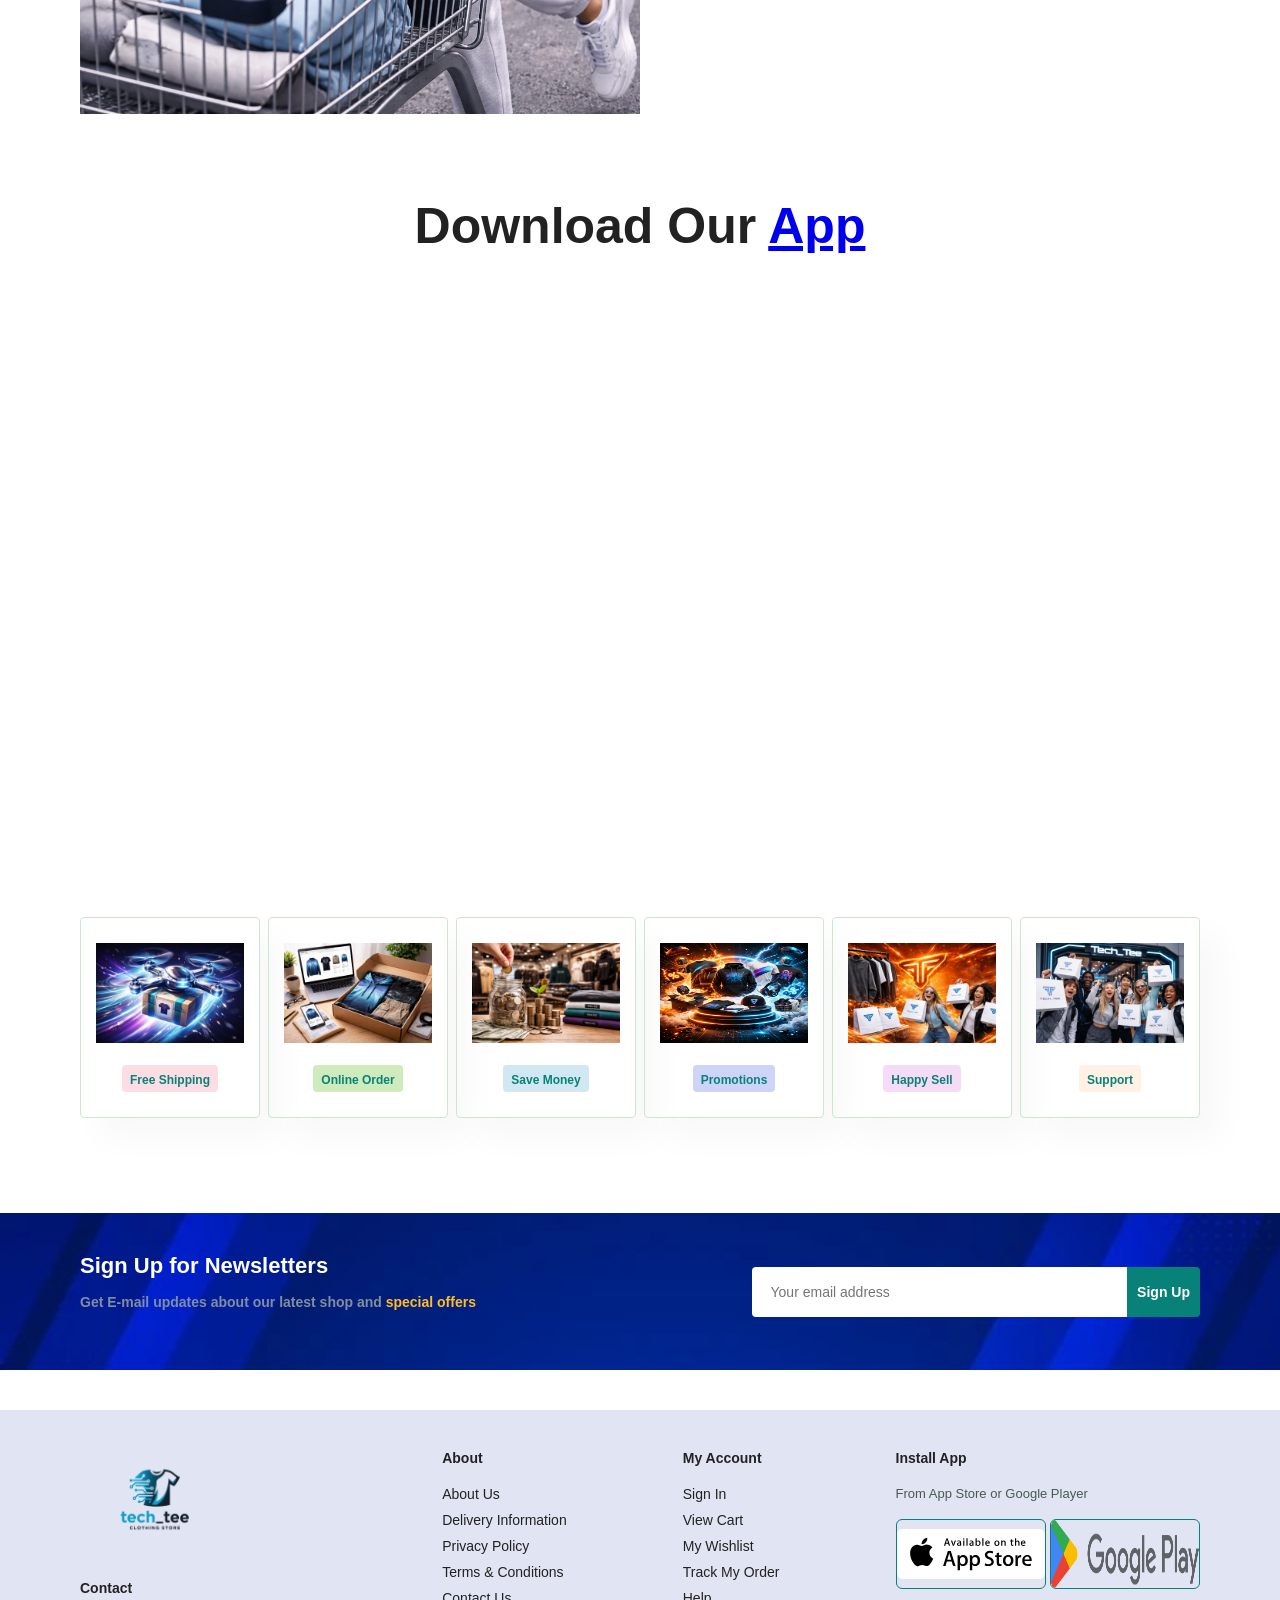
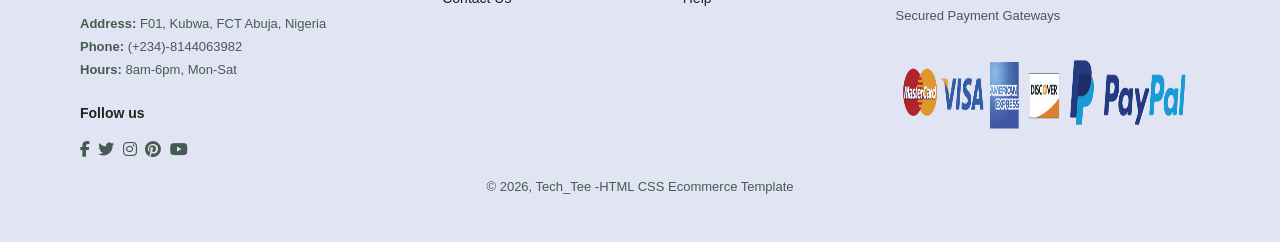
==== commit 13aa6923: "media-query" ====
--- a/about.html
+++ b/about.html
@@ -17,7 +17,7 @@
                 <li><a href="shop.html">Shop</a></li>
                 <li><a href="blog.html">Blog</a></li>
                 <li><a href="about.html">About</a></li>
-                <li><a href="contact">Contact</a></li>
+                <li><a href="contact.html">Contact</a></li>
                 <li id="lg-bag"><a href="cart.html"><i class="fa-solid fa-bag-shopping"></i></i></a></li>
                 <a href="#" id="close"><i class="far fa-times"></i></a>
             </ul>
--- a/style.css
+++ b/style.css
@@ -466,6 +466,7 @@
     cursor: pointer;
 } 
 footer .install .row img{
+    height: 70px;
     border: 1px solid #088178;
     border-radius: 6px ;
 } 
@@ -530,7 +531,7 @@
 /*Single Product*/
 #prodetails {
     display: flex;
-    margin-top:20px ; 
+    margin-top:20px; 
 }
 #prodetails  .single-pro-image {
     width: 40%;
@@ -587,7 +588,7 @@
  }
  #blog .blog-box{
     display: flex;
-    justify-content: center;
+    align-items: center;
     width: 100%;
     position: relative;
     padding-bottom: 90px;
@@ -796,6 +797,106 @@
    font-weight: 600;
    color: #000;   
 }
+
+/* Cart Page */
+#page-header.cart1 {
+    background-image: linear-gradient(rgba(0,0,0,0.3), rgba(0,0,0,0.5)), url(images/cart.png);
+}
+#cart {
+    overflow-x: auto;
+}
+#cart table {
+    width: 100%;
+    border-collapse: collapse;
+    table-layout: fixed;
+    white-space: normal;
+}
+#cart table img {
+    width: 70%;
+}
+#cart table td:nth-child(1){
+    width: 100px;
+    text-align: center;
+}
+#cart table td:nth-child(2){
+    width: 150px;
+    text-align: center;
+}
+#cart table td:nth-child(3){
+    width: 250px;
+    text-align: center;
+}
+#cart table td:nth-child(4),
+#cart table td:nth-child(5),
+#cart table td:nth-child(6){
+    width: 150px;
+    text-align: center;
+}
+#cart table td:nth-child(5) input {
+    width: 70px;
+    padding: 10px 5px 10px 15px;
+}
+#cart table thead {
+    border: 1px solid #e2e9e1;
+    border-left: none;
+    border-right: none;
+}
+#cart table thead td {
+    font-weight: 700;
+    text-transform: uppercase;
+    font-size: 13px;
+    padding: 18px 0;
+}
+#cart table tbody tr td {
+    padding-top: 15px;
+}
+#cart table tbody td {
+    font-size: 13px; 
+}
+#cart-add {
+    display: flex;
+    flex-wrap: wrap;
+    justify-content: space-between;
+}
+#coupon {
+    width: 50%;
+    margin-bottom: 30px;
+}
+#coupon h3,
+#subtotal h3 {
+    padding: 15px;
+}
+#coupon input {
+    padding: 10px 20px;
+    outline: none;
+    width: 50%;
+    margin-right: 10px;
+    border: 1px solix #e2e9e1;
+}
+#coupon button,
+#subtotal button {
+    background-color: #088178;
+    color: #fff;
+    padding: 12px 20px;
+}
+#subtotal {
+    width: 50%;
+    margin-bottom: 30px;
+    border: 1px solid #e2e9e1;
+    padding: 30px;
+}
+#subtotal table {
+    border-collapse:collapse;
+    width: 100%;
+    margin-bottom: 20px;
+}
+#subtotal table td {
+    width: 50%;
+    border: 1px solid #e2e9e1;
+    padding: 10px;
+    font-size: 13px;
+}
+
 /*Start Media Query */
 @media (max-width:799px){
     .section-p1 {
@@ -881,6 +982,17 @@
     #newsletter .form{
         width: 70%;
     }
+    /*Contact Page*/
+    #form-details {
+    padding: 40px;
+    }
+    #form-details form {
+    width: 50%;
+}
+    /* Cart Page*/
+    #page-header.cart1 {
+        height: 50vh;
+    }
 }
 
 @media (max-width: 477px){
@@ -954,4 +1066,77 @@
     footer .coryright {
         text-align: start;
     }
+    /*Single Page*/
+    #prodetails {
+    display: flex;
+    flex-direction: column;
+    }
+    #prodetails .single-pro-image {
+    width: 100%;
+    margin-right: 0px;
+    } 
+    #prodetails .single-pro-details {
+    width: 100%;
+    }
+    /*Blog Page*/
+    #blog{
+        padding: 100px 20px 0 20px;
+    }
+    #blog .blog-box {
+        display: flex;
+        flex-direction: column;
+        align-items: flex-start;
+    }
+    #blog .blog-img {
+    width: 100%;
+    margin-right: 0px;
+    margin-bottom: 30px;
+}
+#blog .blog-details {
+    width: 100%;
+}
+/* About Page*/
+#about-header .about-container {
+    flex-direction: column;
+    height: 150vh;
+}
+#about-header img {
+    width: 100%;
+    margin-bottom: 20px;
+    }
+.about-text {
+    padding-left: 0px;
+    width: 100%;
+    padding-bottom: 20px;
+}
+/*Contact Page*/
+#contact-details {
+    flex-direction: column;
+    }
+
+#contact-details .details {
+    width: 100%;
+    margin-bottom: 30px;
+    }
+#contact-details .map {
+    width: 100%;
+    }
+#form-details {
+   flex-direction: column; 
+    }
+#form-details form {
+    width: 100%;
+    margin-bottom: 30px;
+    }
+/*Cart Page*/
+#cart-add {
+    flex-direction: column;
+    }
+#coupon {
+    width: 100%;
+    }
+#subtotal {
+    width: 100%;
+    padding: 20px;
+    } 
 }
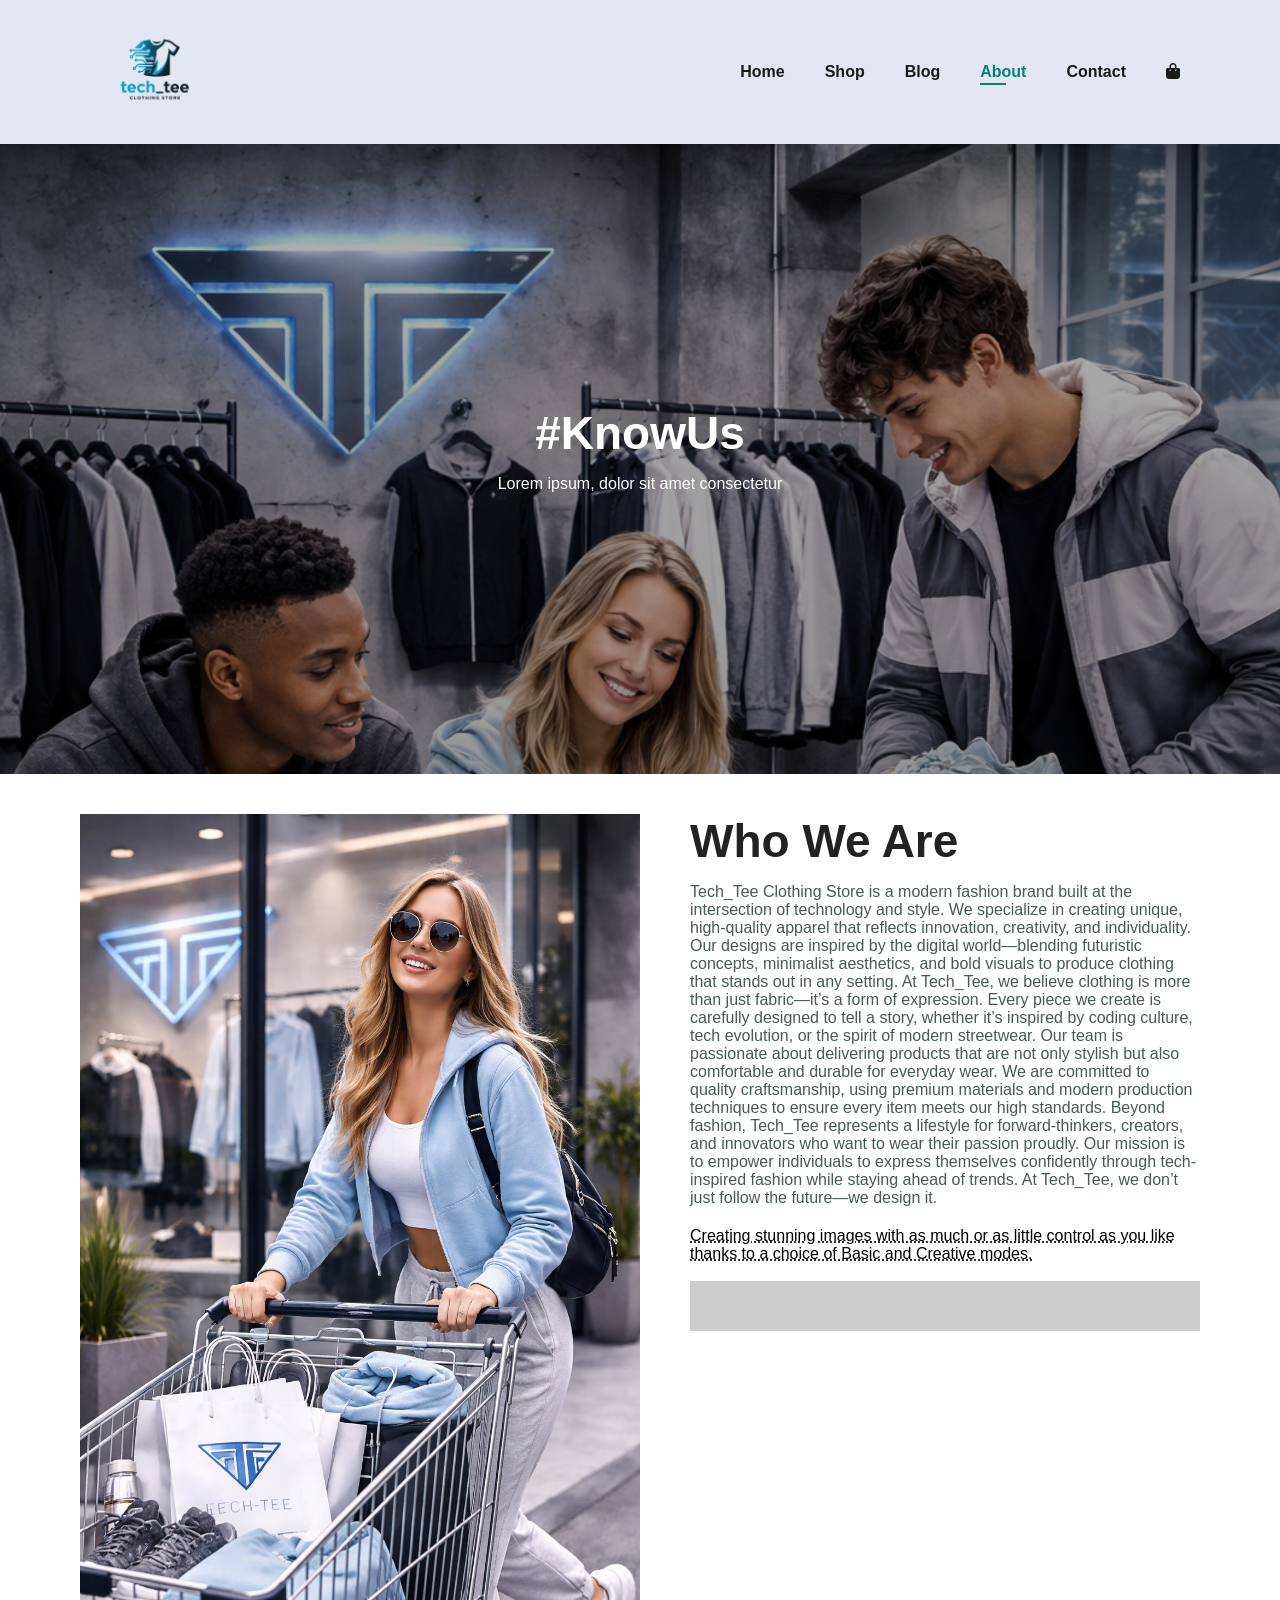
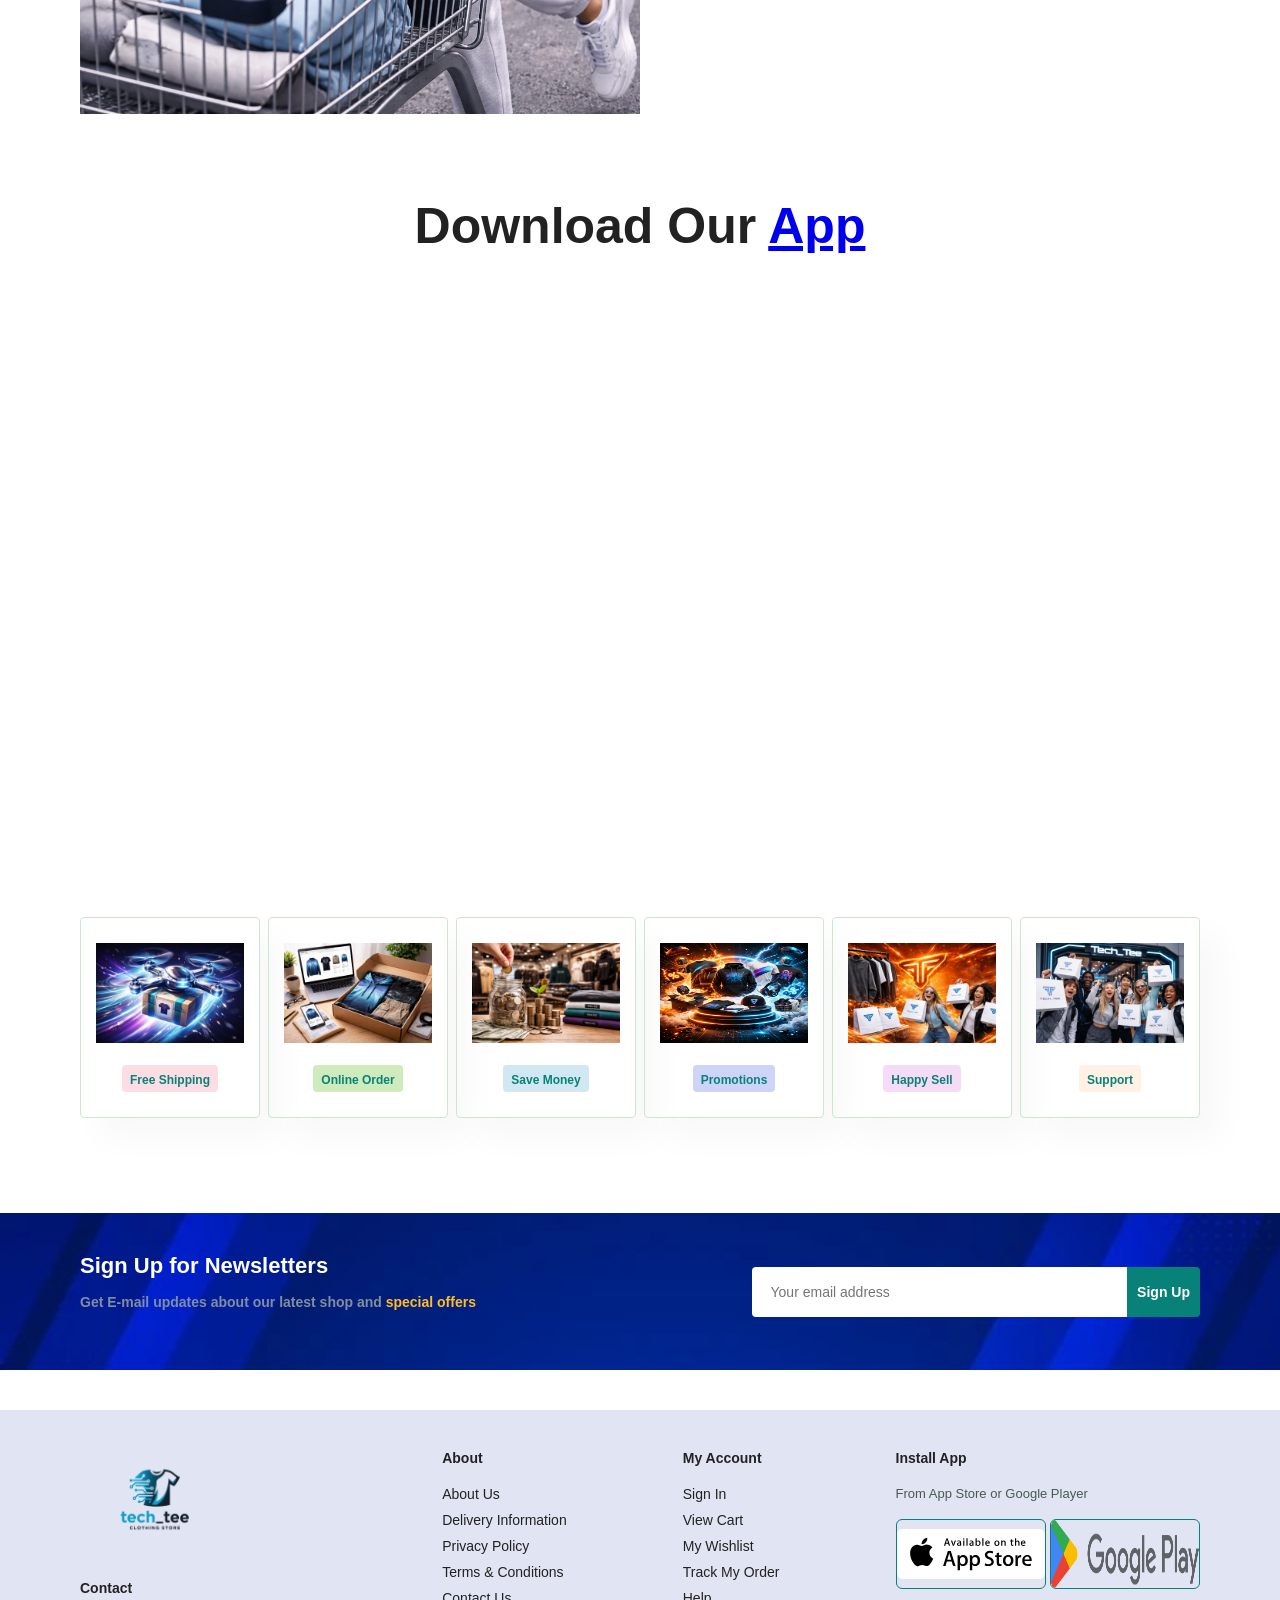
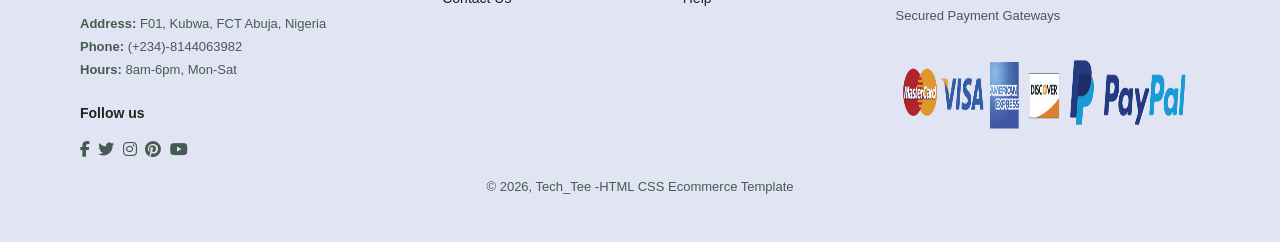
==== commit c6edcd36: "final" ====
--- a/about.html
+++ b/about.html
@@ -16,7 +16,7 @@
                 <li><a href="index.html">Home</a></li>
                 <li><a href="shop.html">Shop</a></li>
                 <li><a href="blog.html">Blog</a></li>
-                <li><a href="about.html">About</a></li>
+                <li><a class="active" href="about.html">About</a></li>
                 <li><a href="contact.html">Contact</a></li>
                 <li id="lg-bag"><a href="cart.html"><i class="fa-solid fa-bag-shopping"></i></i></a></li>
                 <a href="#" id="close"><i class="far fa-times"></i></a>
